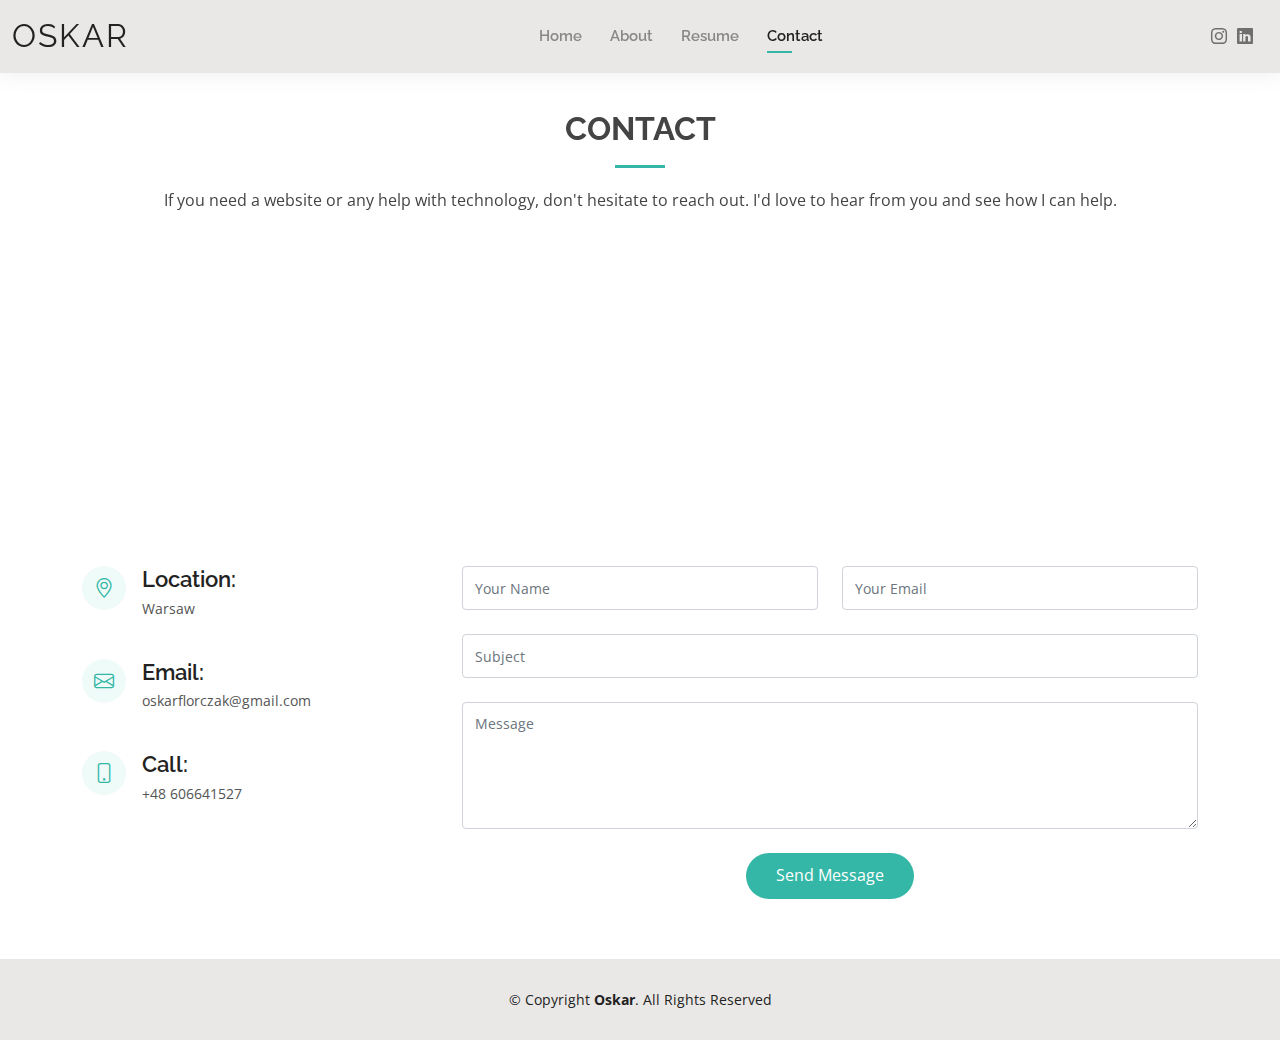
==== contact.html @ 307efc4a "initial commit" ====
<!DOCTYPE html>
<html lang="en">

<head>
  <meta charset="utf-8">
  <meta content="width=device-width, initial-scale=1.0" name="viewport">

  <title>Contact - Oskar Florczak</title>
  <!-- Favicons -->
  <link href="assets/img/favicon.ico" rel="icon">

  <!-- Google Fonts -->
  <link href="https://fonts.googleapis.com/css?family=Open+Sans:300,300i,400,400i,600,600i,700,700i|Raleway:300,300i,400,400i,500,500i,600,600i,700,700i|Poppins:300,300i,400,400i,500,500i,600,600i,700,700i" rel="stylesheet">

  <!-- Vendor CSS Files -->
  <link href="assets/vendor/aos/aos.css" rel="stylesheet">
  <link href="assets/vendor/bootstrap/css/bootstrap.min.css" rel="stylesheet">
  <link href="assets/vendor/bootstrap-icons/bootstrap-icons.css" rel="stylesheet">
  <link href="assets/vendor/boxicons/css/boxicons.min.css" rel="stylesheet">
  <link href="assets/vendor/glightbox/css/glightbox.min.css" rel="stylesheet">
  <link href="assets/vendor/swiper/swiper-bundle.min.css" rel="stylesheet">

  <link href="assets/css/style.css" rel="stylesheet">

</head>

<body>

  <!-- ======= Header ======= -->
  <header id="header" class="fixed-top">
    <div class="container-fluid d-flex justify-content-between align-items-center">

      <h1 class="logo me-auto me-lg-0"><a href="index.html">OSKAR</a></h1>
      <nav id="navbar" class="navbar order-last order-lg-0">
        <ul>
          <li><a href="index.html">Home</a></li>
          <li><a href="about.html">About</a></li>
          <li><a href="resume.html">Resume</a></li>
          <li><a class="active" href="contact.html">Contact</a></li>
        </ul>
        <i class="bi bi-list mobile-nav-toggle"></i>
      </nav><!-- .navbar -->

      <div class="header-social-links">
        <a href="https://www.instagram.com/dev__play/" target="_blank" class="instagram"><i class="bi bi-instagram"></i></a>
        <a href="https://www.linkedin.com/in/oskar-florczak-513193155/" target="_blank" class="linkedin"><i class="bi bi-linkedin"></i></i></a>
      </div>

    </div>

  </header><!-- End Header -->

  <main id="main">

    <!-- ======= Contact Section ======= -->
    <section id="contact" class="contact">
      <div class="container" data-aos="fade-up">

        <div class="section-title">
          <h2>Contact</h2>
          <p> If you need a website or any help with technology, don't hesitate to reach out. I'd love to hear from you and see how I can help.</p>
        </div>

        <div>
          <iframe style="border:0; width: 100%; height: 270px;" src="https://maps.google.com/maps?q=Warszawa&t=&z=10&ie=UTF8&iwloc=&output=embed" frameborder="0" allowfullscreen></iframe>
        </div>

        <div class="row mt-5">

          <div class="col-lg-4">
            <div class="info">
              <div class="address">
                <i class="bi bi-geo-alt"></i>
                <h4>Location:</h4>
                <p>Warsaw</p>
              </div>

              <div class="email">
                <i class="bi bi-envelope"></i>
                <h4>Email:</h4>
                <p>oskarflorczak@gmail.com</p>
              </div>

              <div class="phone">
                <i class="bi bi-phone"></i>
                <h4>Call:</h4>
                <p>+48 606641527</p>
              </div>

            </div>

          </div>

          <div class="col-lg-8 mt-5 mt-lg-0">

            <form action="https://formsubmit.co/oskarflorczak@gmail.com" method="post" role="form" class="email-form">
              <div class="row">
                <div class="col-md-6 form-group">
                  <input type="text" name="name" class="form-control" id="name" placeholder="Your Name" required>
                </div>
                <div class="col-md-6 form-group mt-3 mt-md-0">
                  <input type="email" class="form-control" name="email" id="email" placeholder="Your Email" required>
                </div>
              </div>
              <div class="form-group mt-3">
                <input type="text" class="form-control" name="subject" id="subject" placeholder="Subject" required>
              </div>
                <input type="hidden" name="_next" value="https://oskarflorczak.github.io/cv/"></in>
              <div class="form-group mt-3">
                <textarea class="form-control" name="message" rows="5" placeholder="Message" required></textarea>
              </div>
              <div class="my-3">
                <div class="loading">Loading</div>
                <div class="error-message"></div>
                <div class="sent-message">Your message has been sent. Thank you!</div>
              </div>
              <div class="text-center"><button type="submit">Send Message</button></div>
            </form>

          </div>

        </div>

      </div>
    </section><!-- End Contact Section -->

  </main><!-- End #main -->

  <!-- ======= Footer ======= -->
  <footer id="footer">
    <div class="container">
      <div class="copyright">
        &copy; Copyright <strong><span>Oskar</span></strong>. All Rights Reserved
      </div>
    </div>
  </footer><!-- End  Footer -->

  <div id="preloader"></div>
  <a href="#" class="back-to-top d-flex align-items-center justify-content-center"><i class="bi bi-arrow-up-short"></i></a>

  <!-- Vendor JS Files -->
  <script src="assets/vendor/purecounter/purecounter_vanilla.js"></script>
  <script src="assets/vendor/aos/aos.js"></script>
  <script src="assets/vendor/bootstrap/js/bootstrap.bundle.min.js"></script>
  <script src="assets/vendor/glightbox/js/glightbox.min.js"></script>
  <script src="assets/vendor/isotope-layout/isotope.pkgd.min.js"></script>
  <script src="assets/vendor/swiper/swiper-bundle.min.js"></script>
  <script src="assets/vendor/waypoints/noframework.waypoints.js"></script>
  <script src="assets/vendor/php-email-form/validate.js"></script>

  <!-- Template Main JS File -->
  <script src="assets/js/main.js"></script>

</body>

</html>
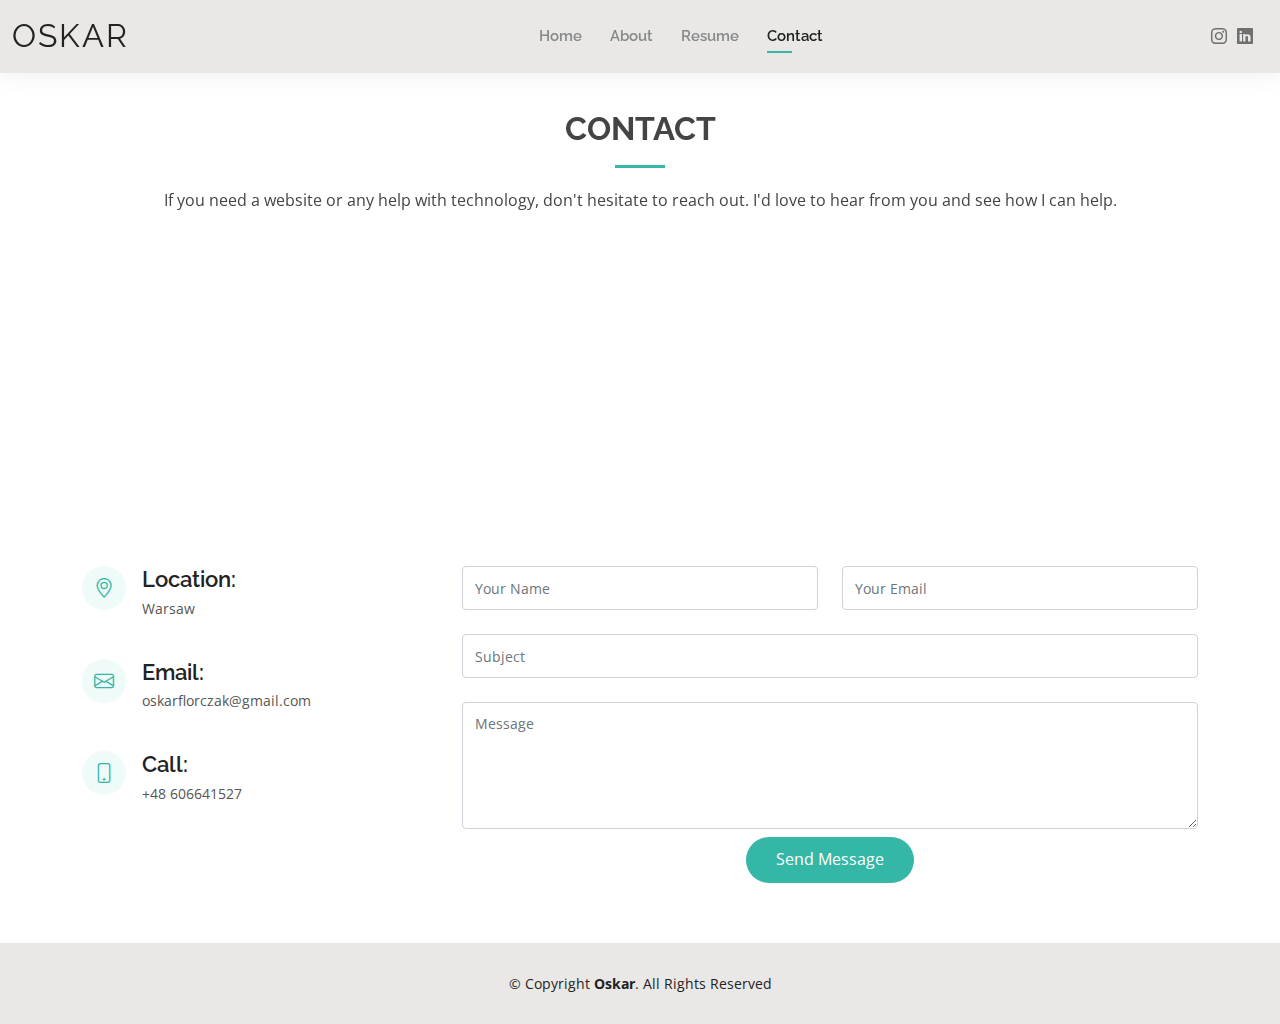
==== commit 21a545ab: "refactor" ====
--- a/contact.html
+++ b/contact.html
@@ -106,13 +106,9 @@
                 <input type="text" class="form-control" name="subject" id="subject" placeholder="Subject" required>
               </div>
                 <input type="hidden" name="_next" value="https://oskarflorczak.github.io/cv/"></in>
+                <input type="hidden" name="_captcha" value="false">
               <div class="form-group mt-3">
                 <textarea class="form-control" name="message" rows="5" placeholder="Message" required></textarea>
-              </div>
-              <div class="my-3">
-                <div class="loading">Loading</div>
-                <div class="error-message"></div>
-                <div class="sent-message">Your message has been sent. Thank you!</div>
               </div>
               <div class="text-center"><button type="submit">Send Message</button></div>
             </form>
